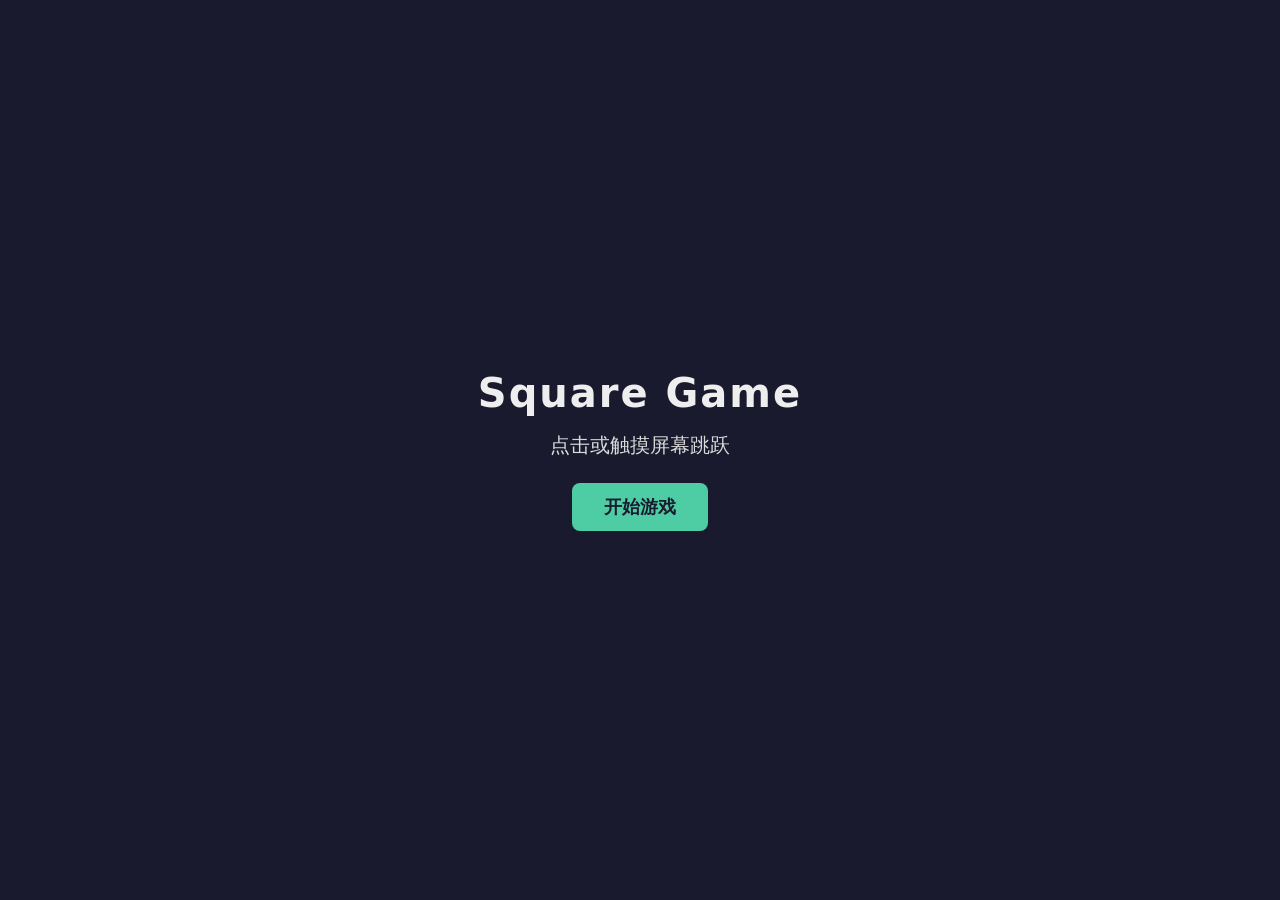
==== square-game/index.html @ a6ba97c8 "feat: 添加 Square Game 点击跳跃跑酷小游戏 实现小方块自动奔跑、点击/触摸跳跃、障碍躲避与得分系统。 使用 HTML5 Canvas 与面向对象结构，支持移动端与桌面端。  Co-a" ====
<!DOCTYPE html>
<html lang="zh-CN">
<head>
  <meta charset="UTF-8">
  <meta name="viewport" content="width=device-width, initial-scale=1.0, maximum-scale=1.0, user-scalable=no">
  <title>Square Game</title>
  <link rel="stylesheet" href="styles.css">
</head>
<body>
  <div id="game-container">
    <canvas id="game-canvas"></canvas>
    <div id="overlay" class="overlay visible">
      <h1>Square Game</h1>
      <p>点击或触摸屏幕跳跃</p>
      <button id="start-btn" type="button">开始游戏</button>
    </div>
    <div id="score-hud" class="score-hud hidden">得分: <span id="score">0</span></div>
  </div>
  <script src="game.js"></script>
</body>
</html>
---- square-game/styles.css ----
* {
  box-sizing: border-box;
  margin: 0;
  padding: 0;
}

html,
body {
  width: 100%;
  height: 100%;
  overflow: hidden;
  background: #1a1a2e;
  font-family: system-ui, -apple-system, "Segoe UI", sans-serif;
  touch-action: none;
  user-select: none;
  -webkit-user-select: none;
}

#game-container {
  position: relative;
  width: 100%;
  height: 100%;
}

#game-canvas {
  display: block;
  width: 100%;
  height: 100%;
}

.overlay {
  position: absolute;
  inset: 0;
  display: flex;
  flex-direction: column;
  align-items: center;
  justify-content: center;
  gap: 1rem;
  background: rgba(26, 26, 46, 0.85);
  color: #eee;
  text-align: center;
  padding: 1.5rem;
  pointer-events: auto;
}

.overlay.hidden {
  display: none;
}

.overlay h1 {
  font-size: clamp(1.75rem, 6vw, 2.5rem);
  letter-spacing: 0.05em;
}

.overlay p {
  font-size: clamp(1rem, 4vw, 1.25rem);
  opacity: 0.9;
}

#start-btn {
  margin-top: 0.5rem;
  padding: 0.75rem 2rem;
  font-size: 1.1rem;
  border: none;
  border-radius: 8px;
  background: #4ecca3;
  color: #1a1a2e;
  cursor: pointer;
  font-weight: 600;
}

#start-btn:active {
  transform: scale(0.97);
}

.score-hud {
  position: absolute;
  top: 1rem;
  left: 50%;
  transform: translateX(-50%);
  padding: 0.5rem 1rem;
  background: rgba(0, 0, 0, 0.35);
  border-radius: 999px;
  color: #fff;
  font-size: 1.1rem;
  pointer-events: none;
}

.score-hud.hidden {
  display: none;
}
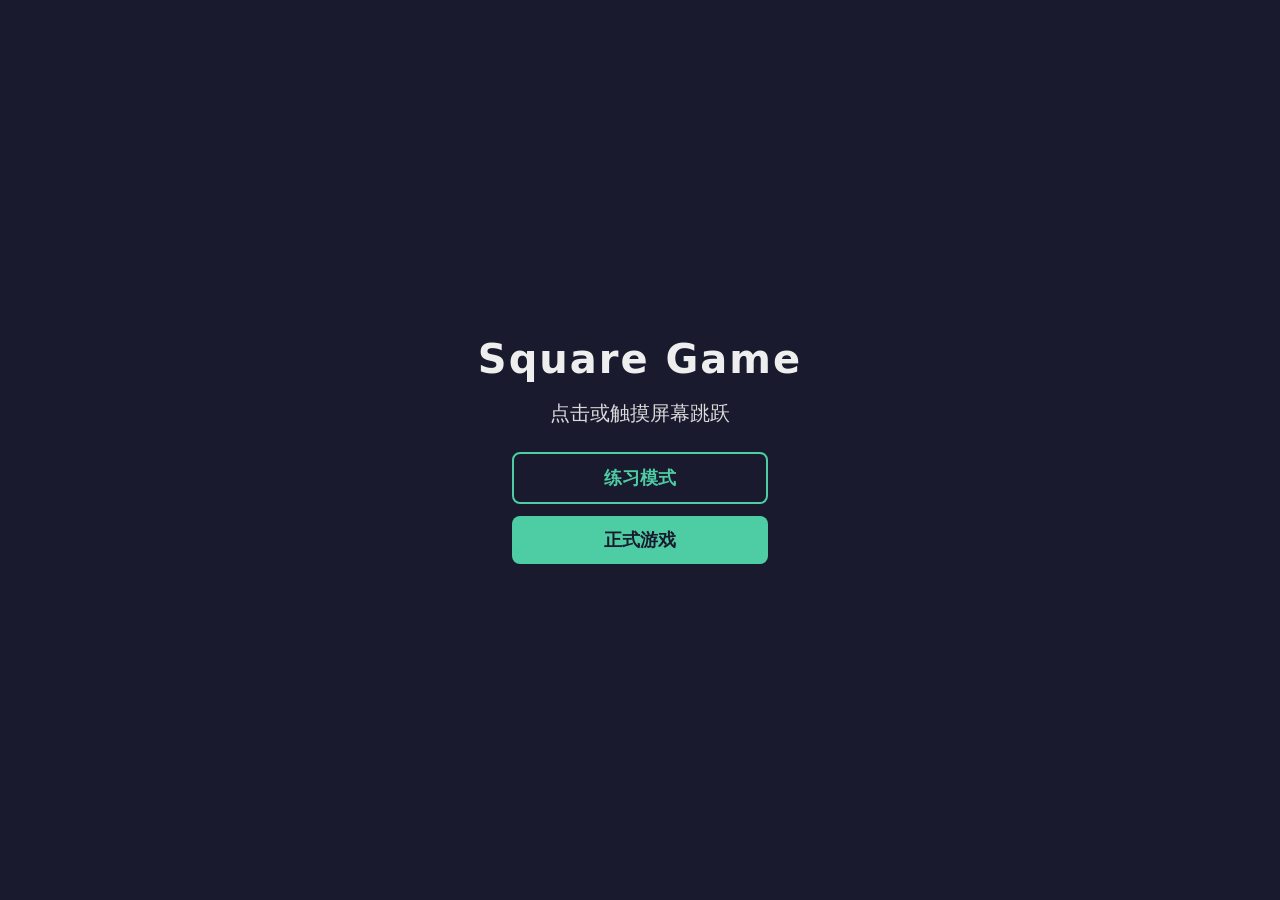
==== commit 32a9a9a2: "feat: 添加练习模式，含跳跃提示与无伤练习 Co-authored-by: wangaiyang <392438100@qq.com>" ====
--- a/square-game/index.html
+++ b/square-game/index.html
@@ -12,9 +12,15 @@
     <div id="overlay" class="overlay visible">
       <h1>Square Game</h1>
       <p>点击或触摸屏幕跳跃</p>
-      <button id="start-btn" type="button">开始游戏</button>
+      <div class="menu-buttons">
+        <button id="practice-btn" type="button" class="btn-secondary">练习模式</button>
+        <button id="start-btn" type="button" class="btn-primary">正式游戏</button>
+      </div>
     </div>
-    <div id="score-hud" class="score-hud hidden">得分: <span id="score">0</span></div>
+    <div id="score-hud" class="score-hud hidden">
+      <span id="mode-label">得分</span>: <span id="score">0</span>
+    </div>
+    <div id="practice-tip" class="practice-tip hidden"></div>
   </div>
   <script src="game.js"></script>
 </body>
--- a/square-game/styles.css
+++ b/square-game/styles.css
@@ -55,21 +55,41 @@
 .overlay p {
   font-size: clamp(1rem, 4vw, 1.25rem);
   opacity: 0.9;
+  max-width: 22rem;
+  line-height: 1.5;
 }
 
-#start-btn {
+.menu-buttons {
+  display: flex;
+  flex-direction: column;
+  gap: 0.75rem;
   margin-top: 0.5rem;
+  width: min(100%, 16rem);
+}
+
+.btn-primary,
+.btn-secondary {
   padding: 0.75rem 2rem;
   font-size: 1.1rem;
   border: none;
   border-radius: 8px;
-  background: #4ecca3;
-  color: #1a1a2e;
   cursor: pointer;
   font-weight: 600;
 }
 
-#start-btn:active {
+.btn-primary {
+  background: #4ecca3;
+  color: #1a1a2e;
+}
+
+.btn-secondary {
+  background: transparent;
+  color: #4ecca3;
+  border: 2px solid #4ecca3;
+}
+
+.btn-primary:active,
+.btn-secondary:active {
   transform: scale(0.97);
 }
 
@@ -89,3 +109,42 @@
 .score-hud.hidden {
   display: none;
 }
+
+.practice-tip {
+  position: absolute;
+  bottom: 18%;
+  left: 50%;
+  transform: translateX(-50%);
+  padding: 0.6rem 1.2rem;
+  background: rgba(78, 204, 163, 0.92);
+  color: #1a1a2e;
+  border-radius: 8px;
+  font-size: clamp(1rem, 4vw, 1.25rem);
+  font-weight: 700;
+  pointer-events: none;
+  transition: opacity 0.15s ease;
+  white-space: nowrap;
+}
+
+.practice-tip.hidden {
+  display: none;
+}
+
+.practice-tip.fade {
+  opacity: 0.35;
+}
+
+.practice-tip.jump-now {
+  background: rgba(233, 69, 96, 0.95);
+  color: #fff;
+  animation: pulse 0.5s ease infinite alternate;
+}
+
+@keyframes pulse {
+  from {
+    transform: translateX(-50%) scale(1);
+  }
+  to {
+    transform: translateX(-50%) scale(1.06);
+  }
+}
